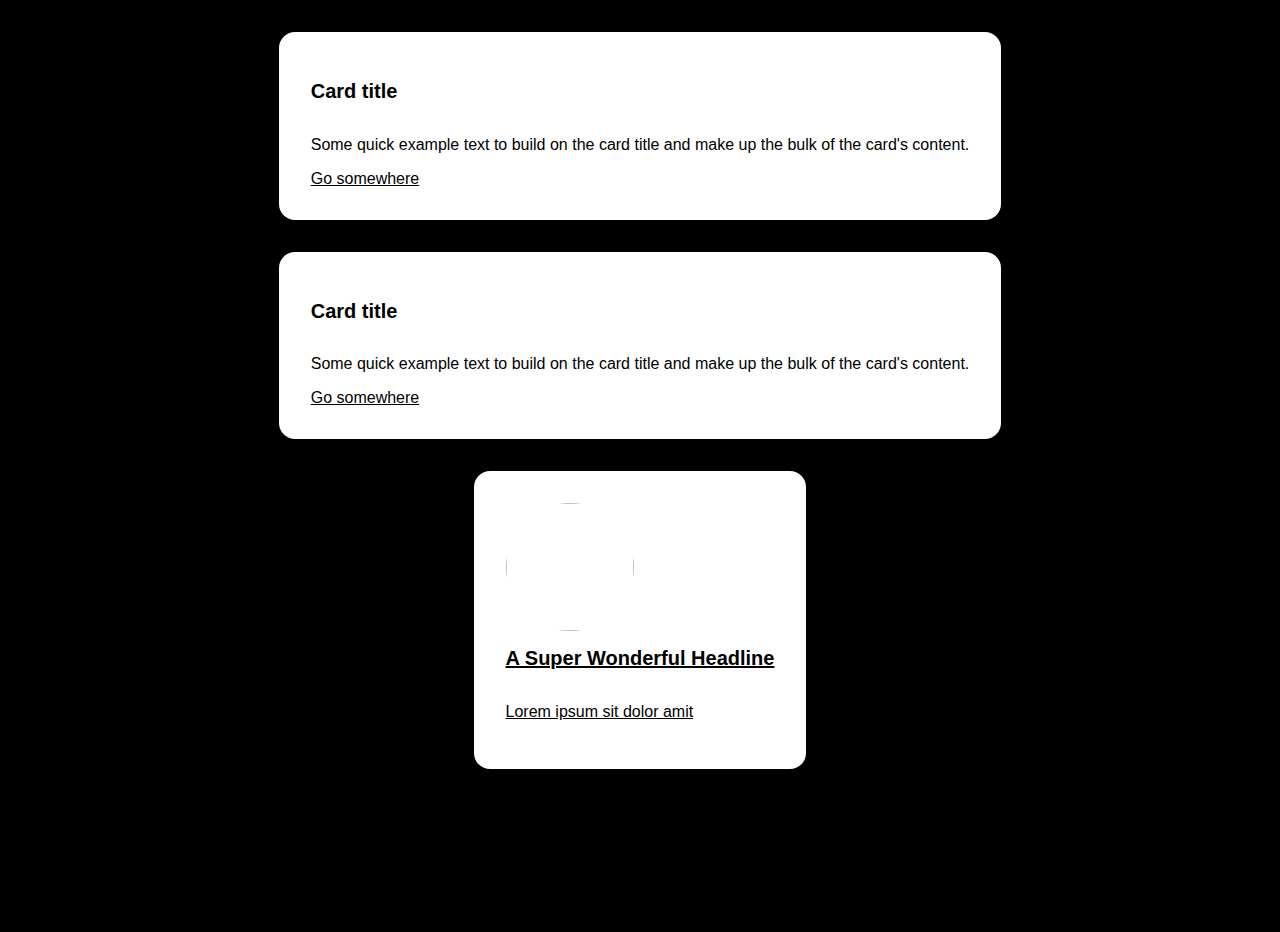
==== index.html @ 375fe581 "Initial commit" ====
<!-- HTML page with hello world -->
<!DOCtype html>
<html lang="en">
<head>
    <meta charset="UTF-8">
    <meta name="viewport" content="width=device-width, initial-scale=1.0">
    <title>Vanilla</title>
    <link rel="stylesheet" href="style.css">

</head>
<body>
  <div class="container">

    <div class="card">
      <h2 class="card-title">Card title</h2>
      <p class="card-text">Some quick example text to build on the card title and make up the bulk of the card's content.</p>
      <a href="#">Go somewhere</a>
    </div>

    <div class="card">
      <h2 class="card-title">Card title</h2>
      <p class="card-text">Some quick example text to build on the card title and make up the bulk of the card's content.</p>
      <a href="#">Go somewhere</a>
    </div>

    <a href="#" class="card">
      <img src='https://images.unsplash.com/photo-1611916656173-875e4277bea6?crop=entropy&cs=tinysrgb&fit=max&fm=jpg&ixid=MXwxNDU4OXwwfDF8cmFuZG9tfHx8fHx8fHw&ixlib=rb-1.2.1&q=80&w=400' alt=''>
      <h2>A Super Wonderful Headline</h2>
      <p>Lorem ipsum sit dolor amit</p>
    </a>

  </div>
</body>
</html>
---- style.css ----
.container {
    width: 100%;
    height: 100vh;
    overflow-y: auto;
    display: flex;
    flex-direction: column;
    align-items: center;
    padding: 32px 0 0 0;
    align-self: center;
}

.container > * {
    margin-bottom: 32px;
}

.card {
    color: #000;
    background-color: #fff;
    border-radius: 16px;
    padding: 32px;
    display: flex;
    flex-direction: column;
    justify-content: space-between;
}

.card h2 {
    margin-top: 1rem;
    font-size: 1.25rem;
}
  
.card a {
    color: inherit;
}

.card img {
    width: 128px;
    height: 128px;
    object-fit: cover;
    border-radius: 50%;
    margin-right: 16px;
}

body {
    background-color: #000;
    margin: 0;
    color: #fff;
    display: flex;
    flex-direction: column;
    align-items: center;
    font-family: sans-serif;
    overflow: hidden;
}
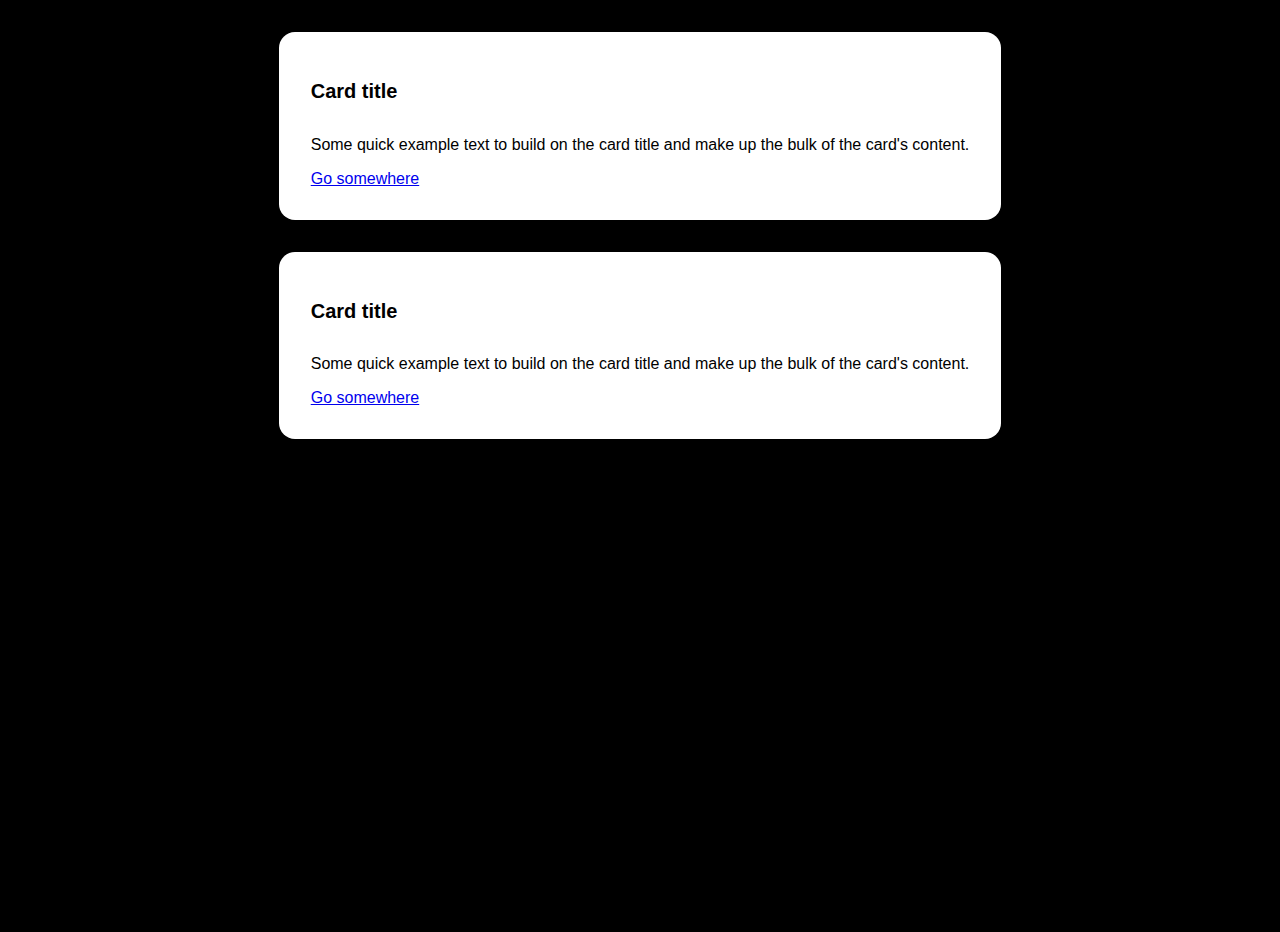
==== commit 85410f55: "Sans reponse" ====
--- a/index.html
+++ b/index.html
@@ -23,12 +23,6 @@
       <a href="#">Go somewhere</a>
     </div>
 
-    <a href="#" class="card">
-      <img src='https://images.unsplash.com/photo-1611916656173-875e4277bea6?crop=entropy&cs=tinysrgb&fit=max&fm=jpg&ixid=MXwxNDU4OXwwfDF8cmFuZG9tfHx8fHx8fHw&ixlib=rb-1.2.1&q=80&w=400' alt=''>
-      <h2>A Super Wonderful Headline</h2>
-      <p>Lorem ipsum sit dolor amit</p>
-    </a>
-
   </div>
 </body>
 </html>--- a/style.css
+++ b/style.css
@@ -27,18 +27,6 @@
     margin-top: 1rem;
     font-size: 1.25rem;
 }
-  
-.card a {
-    color: inherit;
-}
-
-.card img {
-    width: 128px;
-    height: 128px;
-    object-fit: cover;
-    border-radius: 50%;
-    margin-right: 16px;
-}
 
 body {
     background-color: #000;
